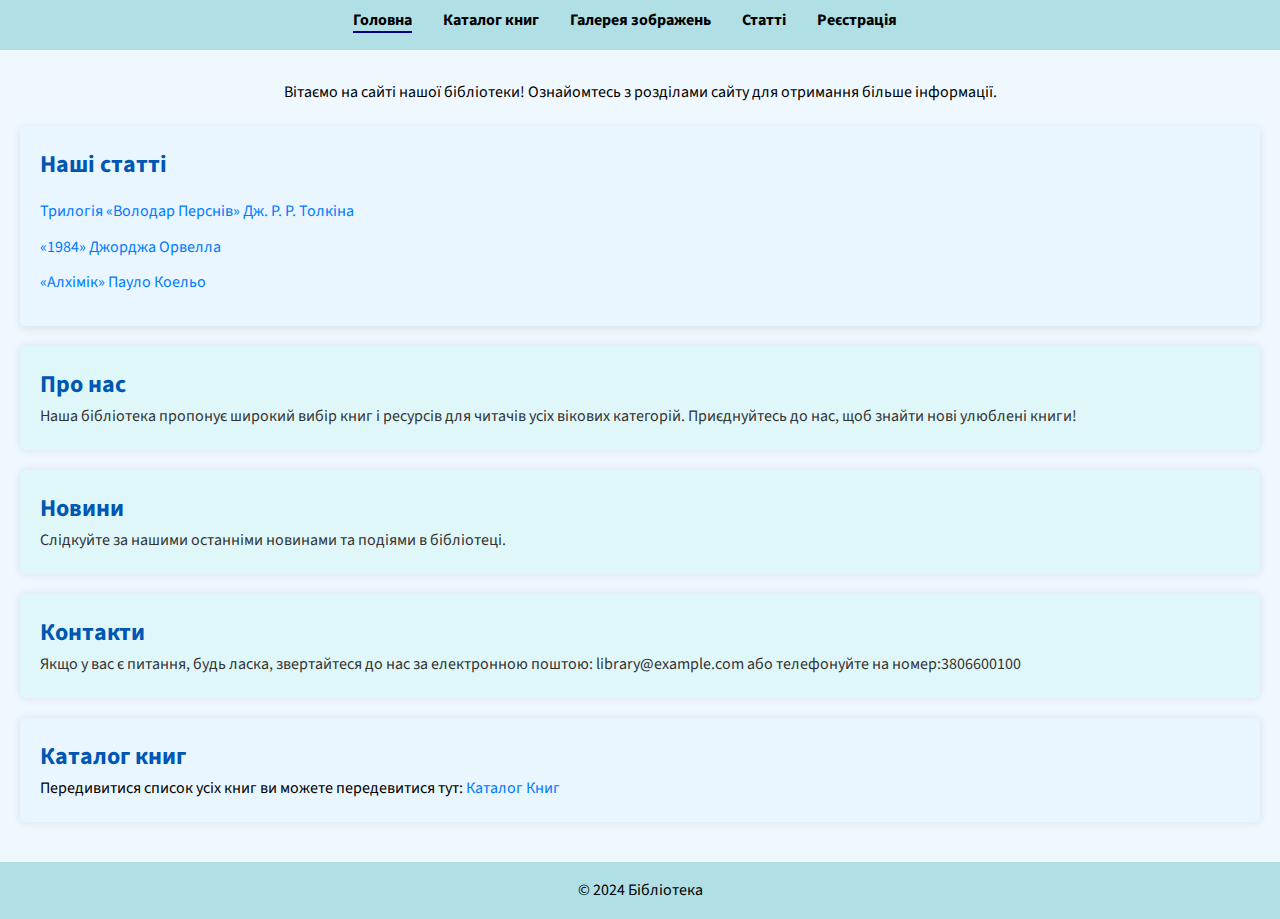
==== index.html @ 7bffb9b1 "First coomit" ====
<!DOCTYPE html>
<html lang="en">
<head>
    <meta charset="UTF-8">
    <meta name="viewport" content="width=device-width, initial-scale=1.0">
    <link rel="preconnect" href="https://fonts.googleapis.com">
    <link rel="preconnect" href="https://fonts.gstatic.com" crossorigin>
    <link href="https://fonts.googleapis.com/css2?family=Source+Sans+3:ital,wght@0,200..900;1,200..900&display=swap" rel="stylesheet">
    <link rel="stylesheet" href="./index.css">
    <title>Library</title>
</head>
<body>
    <header id="header"></header>
    <main>
        <div class="header-wrapper">
            <p>Вітаємо на сайті нашої бібліотеки! Ознайомтесь з розділами сайту для отримання більше інформації.</p>
        </div>

        <section id="articles">
            <h2>Наші статті</h2>
            <ul>
                <li><a href="article1.html">Трилогія «Володар Перснів» Дж. Р. Р. Толкіна</a></li>
                <li><a href="article2.html">«1984» Джорджа Орвелла</a></li>
                <li><a href="article3.html">«Алхімік» Пауло Коельо</a></li>
            </ul>
        </section>

        <section id="about">
            <h2>Про нас</h2>
            <p>Наша бібліотека пропонує широкий вибір книг і ресурсів для читачів усіх вікових категорій. Приєднуйтесь до нас, щоб знайти нові улюблені книги!</p>
        </section>

        <section id="news">
            <h2>Новини</h2>
            <p>Слідкуйте за нашими останніми новинами та подіями в бібліотеці.</p>
        </section>

        <section id="contact">
            <h2>Контакти</h2>
            <p>Якщо у вас є питання, будь ласка, звертайтеся до нас за електронною поштою: library@example.com або телефонуйте на номер:3806600100</p>
        </section>

        <section id="catalog">
            <h2>Каталог книг</h2>
            <p>Передивитися список усіх книг ви можете передевитися тут: <a href="catalog/catalog.html">Каталог Книг</a></p>
        </section>
    </main>
    <div id="footer"></div>
    <script src="./index.js"></script>
</body>
</html>
---- index.css ----
* {
    margin: 0;
    padding: 0;
    box-sizing: border-box;
    font-family: "Source Sans 3", sans-serif;
    line-height: 1.6;
}

body {
    background-color: #f0f8ff; 
}

#header {
    padding: 0.5rem;
    background: #B0E0E6; 
    position: fixed; 
    top: 0; 
    left: 0; 
    width: 100%; 
    height: 50px; 
    z-index: 1; 
}

.header-wrapper {
    display: flex;
    justify-content: center;
    align-items: center;
}

nav ul {
    list-style: none;
    padding: 0;
}

nav ul li {
    display: inline;
    margin-right: 0.9375rem; 
}

nav ul li a {
    color: #fff;
    text-decoration: none;
}

main {
    padding: 1.25rem; 
    margin-top: 60px; 
}

section {
    margin: 1.25rem 0; 
    padding: 1.25rem; 
    background: #fff;
    border-radius: 0.3125rem; 
    box-shadow: 0 0 0.625rem rgba(0, 0, 0, 0.1); 
}

h1, h2 {
    color: #333;
}
    
#articles {
    background: #e9f5ff; 
    padding: 1.25rem; 
    border-radius: 0.3125rem; 
    box-shadow: 0 0.125rem 0.625rem rgba(0, 0, 0, 0.1); 
    margin: 1.25rem 0; 
}

#articles h2 {
    color: #0056b3; 
    margin-bottom: 0.9375rem; 
}

#articles ul {
    list-style-type: none; 
    padding: 0; 
}

#articles li {
    margin-bottom: 0.625rem; 
}

#articles a {
    text-decoration: none; 
    color: #007bff; 
    transition: color 0.3s; 
}

#articles a:hover {
    color: #0056b3; 
}

#about, #news, #contact {
    background: #e0f7fa; 
}

#about h2, #news h2, #contact h2, #catalog h2 {
    color: #0056b3; 
}

#about p, #news p, #contact p {
    color: #333; 
}
#catalog {
    background: #e9f5ff; 
}
#catalog a {
    text-decoration: none; 
    color: #007bff; 
    transition: color 0.3s; 
}
#catalog a:hover {
    color: #0056b3; 
}
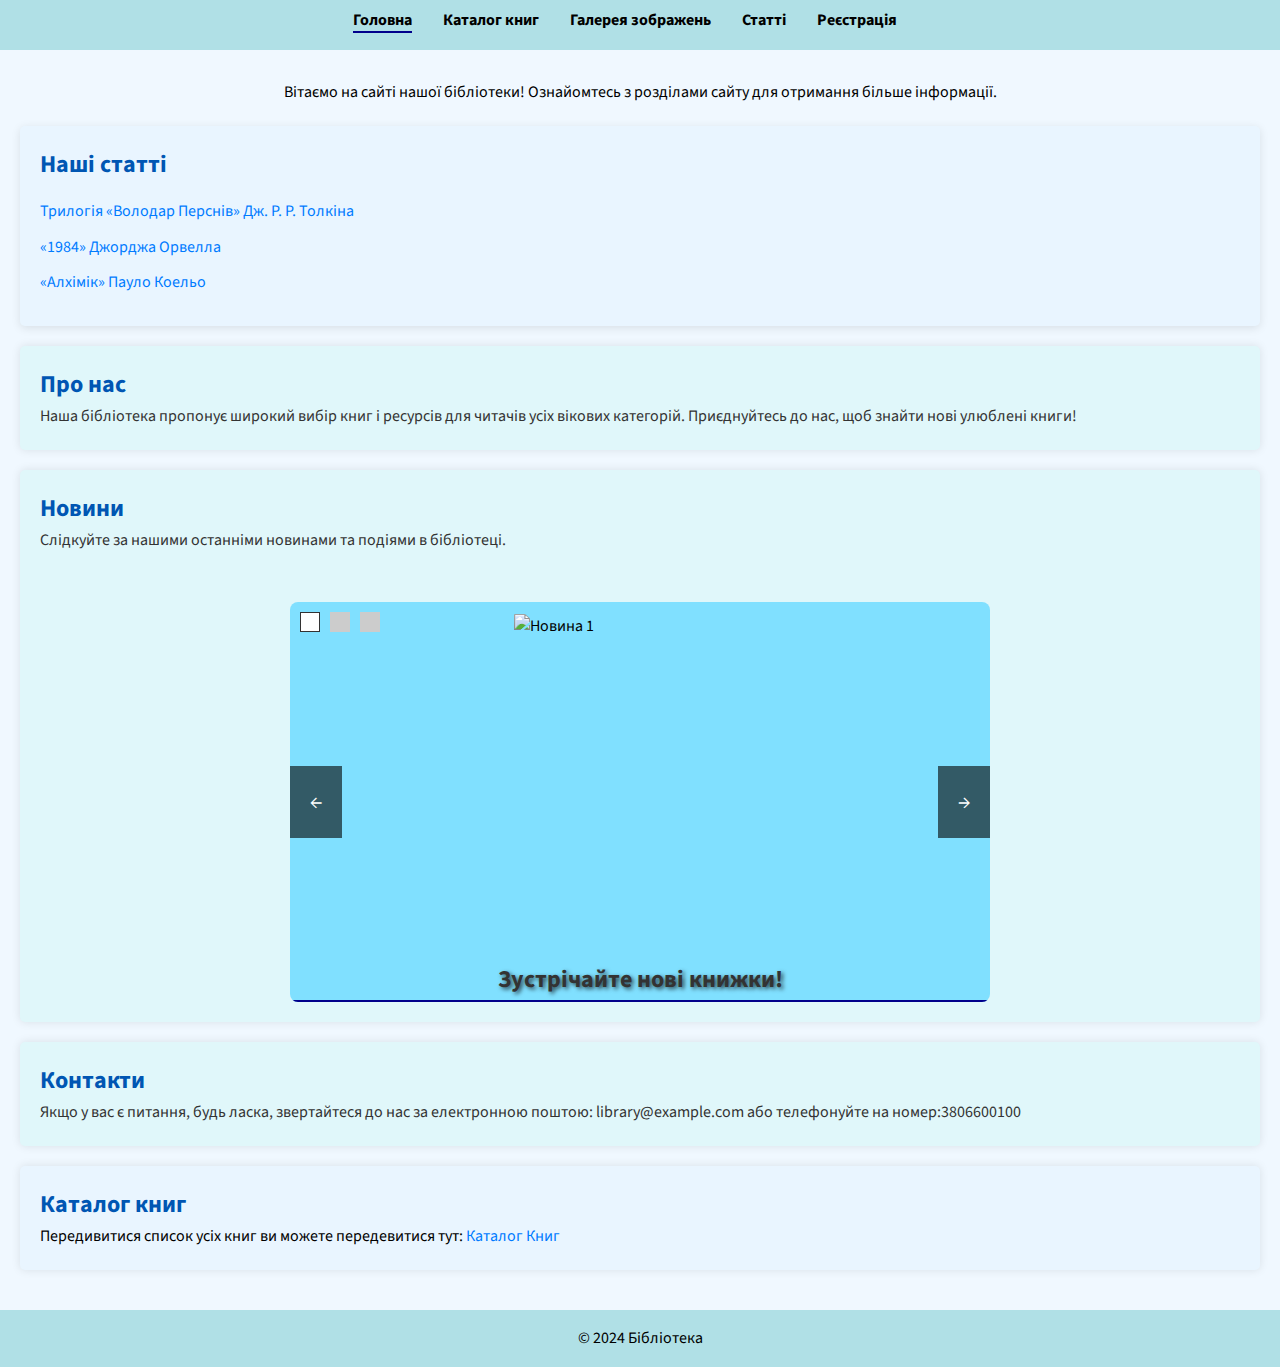
==== commit 28499c26: "Added slider, validation on email and password and filter to catalog" ====
--- a/index.html
+++ b/index.html
@@ -33,6 +33,7 @@
         <section id="news">
             <h2>Новини</h2>
             <p>Слідкуйте за нашими останніми новинами та подіями в бібліотеці.</p>
+            <div id="slider"></div>
         </section>
 
         <section id="contact">
--- a/index.css
+++ b/index.css
@@ -112,4 +112,4 @@
 }
 #catalog a:hover {
     color: #0056b3; 
-}+}
